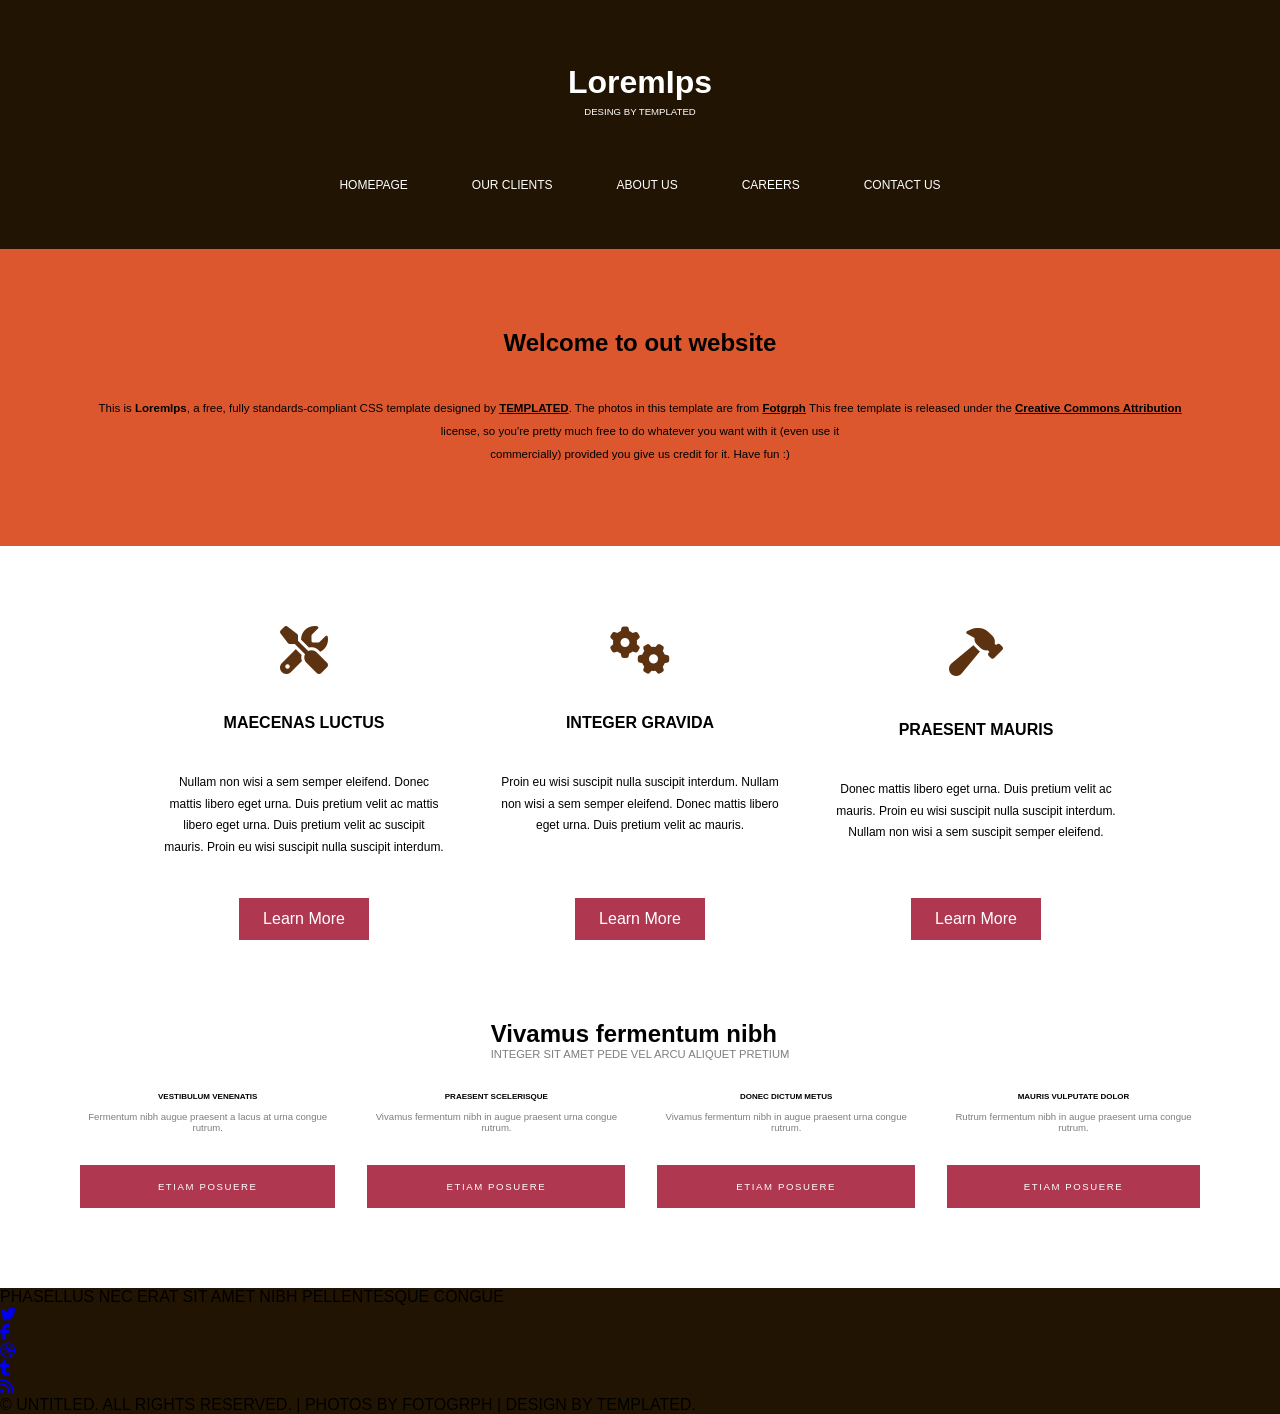
==== projeto-01/index.html @ 2d064c17 "primeiro commit" ====
<!doctype html>
<html lang="pt-br">
  <head>
    <meta charset="UTF-8" />
    <meta http-equiv="X-UA-Compatible" content="IE=edge" />
    <meta name="viewport" content="width=device-width, initial-scale=1.0" />
    <title>Document</title>
    <link
      rel="stylesheet"
      href="https://cdnjs.cloudflare.com/ajax/libs/font-awesome/6.5.0/css/all.min.css"
    />
    <link rel="stylesheet" href="style.css" />
  </head>
  <body>
    <header class="header">
      <div class="header__title-wrapper">
        <h1 class="header__title">LoremIps</h1>
        <span class="header__tagline"
          >Desing by
          <span class="header__tagline--highlight">templated</span>
        </span>
      </div>

      <nav class="nav">
        <ul class="nav__link-list">
          <li class="nav__link-item">
            <a href="#" class="nav__link nav__link-item--active">Homepage</a>
          </li>
          <li class="nav__link-item">
            <a href="#" class="nav__link">Our clients</a>
          </li>
          <li class="nav__link-item">
            <a href="#" class="nav__link">About us</a>
          </li>
          <li class="nav__link-item">
            <a href="#" class="nav__link">Careers</a>
          </li>
          <li class="nav__link-item">
            <a href="#" class="nav__link">Contact us</a>
          </li>
        </ul>
      </nav>
    </header>

    <main class="main">
      <section class="intro-section">
        <h2 class="intro-section__title">Welcome to out website</h2>
        <p class="intro-section__intro">
          This is <strong>LoremIps</strong>, a free, fully standards-compliant CSS template designed
          by <a href="#" class="intro-section__link">TEMPLATED</a>. The photos in this template are
          from <a href="#" class="intro-section__link">Fotgrph</a> This free 
          template is released under the
          <a href="#" class="intro-section__link">Creative Commons Attribution</a> license, so
          you're pretty much free to do whatever you want with it (even use it <br />
          commercially) provided you give us credit for it. Have fun :)
        </p>
      </section>

      <section class="services">
        <div class="services__list">
          <div class="service">
            <i class="fa-solid fa-screwdriver-wrench service__icon"></i>
            <h2 class="service__title">Maecenas Luctus</h2>
            <p class="service__text">
              Nullam non wisi a sem semper eleifend. Donec mattis libero eget urna. Duis pretium
              velit ac mattis libero eget urna. Duis pretium velit ac suscipit mauris. Proin eu wisi
              suscipit nulla suscipit interdum.
            </p>
            <a href="#" class="service__btn">Learn More</a>
          </div>

          <div class="service">
            <i class="fa-solid fa-gears service__icon"></i>
            <h2 class="service__title">Integer Gravida</h2>
            <p class="service__text">
              Proin eu wisi suscipit nulla suscipit interdum. Nullam non wisi a sem semper eleifend.
              Donec mattis libero eget urna. Duis pretium velit ac mauris.
            </p>
            <a href="#" class="service__btn">Learn More</a>
          </div>

          <div class="service">
            <span class="service__icon">
              <i class="fa-solid fa-hammer"></i>
            </span>
            <h2 class="service__title">Praesent Mauris</h2>
            <p class="service__text">
              Donec mattis libero eget urna. Duis pretium velit ac mauris. Proin eu wisi suscipit
              nulla suscipit interdum. Nullam non wisi a sem suscipit semper eleifend.
            </p>
            <a href="#" class="service__btn">Learn More</a>
          </div>
        </div>
      </section>

      <section class="topics">
        <div class="topics__header">
          <h2 class="topics__title">Vivamus fermentum nibh</h2>
          <p class="topics__subtitle">Integer sit amet pede vel arcu aliquet pretium</p>
        </div>

        <div class="topics__list">
          <div class="topic">
            <h3 class="topic__title">Vestibulum Venenatis</h3>
            <p class="topic__text">Fermentum nibh augue praesent a lacus at urna congue rutrum.</p>
            <div class="btn-wrapper"><a href="#" class="topic__btn">Etiam Posuere</a></div>
          </div>

          <div class="topic">
            <h3 class="topic__title">Praesent Scelerisque</h3>
            <p class="topic__text">Vivamus fermentum nibh in augue praesent urna congue rutrum.</p>
            <div class="btn-wrapper"><a href="#" class="topic__btn">Etiam Posuere</a></div>
          </div>

          <div class="topic">
            <h3 class="topic__title">Donec Dictum Metus</h3>
            <p class="topic__text">Vivamus fermentum nibh in augue praesent urna congue rutrum.</p>
            <div class="btn-wrapper"><a href="#" class="topic__btn">Etiam Posuere</a></div>
          </div>

          <div class="topic">
            <h3 class="topic__title">Mauris Vulputate Dolor</h3>
            <p class="topic__text">Rutrum fermentum nibh in augue praesent urna congue rutrum.</p>
            <div class="btn-wrapper"><a href="#" class="topic__btn">Etiam Posuere</a></div>
          </div>
        </div>
      </section>
    </main>

   <footer class="footer">
  <div class="footer__content">
    
    <p class="footer__description">
      PHASELLUS NEC ERAT SIT AMET NIBH PELLENTESQUE CONGUE
    </p>

    <ul class="footer__social-list">
      <li class="footer__social-item">
        <a href="#" class="footer__social-link" aria-label="Twitter">
          <i class="fab fa-twitter"></i>
        </a>
      </li>
      <li class="footer__social-item">
        <a href="#" class="footer__social-link" aria-label="Facebook">
          <i class="fab fa-facebook-f"></i>
        </a>
      </li>
      <li class="footer__social-item">
        <a href="#" class="footer__social-link" aria-label="Dribbble">
          <i class="fab fa-dribbble"></i>
        </a>
      </li>
      <li class="footer__social-item">
        <a href="#" class="footer__social-link" aria-label="Tumblr">
          <i class="fab fa-tumblr"></i>
        </a>
      </li>
      <li class="footer__social-item">
        <a href="#" class="footer__social-link" aria-label="RSS">
          <i class="fas fa-rss"></i>
        </a>
      </li>
    </ul>

    <p class="footer__copyright">
      © UNTITLED. ALL RIGHTS RESERVED. | PHOTOS BY <span class="footer__highlight">FOTOGRPH</span> | DESIGN BY <span class="footer__highlight">TEMPLATED</span>.
    </p>

  </div>
</footer>
  </body>
</html>
---- projeto-01/style.css ----
:root {
    --color-dark:  rgb(34, 20, 3);
    --color-orange: rgb(220, 87, 45);
    --color-pink: rgb(175, 55, 79);
    --color-gold: rgb(93, 50, 16);
    --color-white-500: rgb(255, 255, 255);
    --color-white-200: rgba(255, 255, 255, 0.5);
    --color-black: rgb(0, 0, 0);
}

* {
    margin: 0;
    padding: 0;
    box-sizing: border-box;
}

body {
    font-family: Arial, Helvetica, sans-serif;
}

.header {
    background-color: var(--color-dark);
    color: var(--color-white-500);
    display: flex;
    flex-direction: column;
    align-items: center;
    padding: 4rem 0 3rem 0;
    gap: 3rem;
}

.header__title-wrapper {
    text-align: center;
}

.header__tagline {
    color: var(--color-white);
    font-size: .6rem;
    text-transform: uppercase;

}

.header__tagline--highlight {
    color: var(--color-white-500);
}

.nav__link-list {
    display: flex;
    gap: 2rem;
    list-style-type: none;
}
.nav__link-item {
    padding: .5rem 1rem;
    transition: .3s ease;
}

.nav__link-item:hover {
    background-color: var(--color-pink);
}

.nav__link {
    color: var(--color-white-500);
    font-size: .75rem;
    text-decoration: none;
    text-transform: uppercase;
}

.intro-section {
    text-align: center;
    padding: 5rem;
    background-color: var(--color-orange);
}

.intro-section__title {
    margin-bottom: 2.5rem;
}

.intro-section__intro{
    font-size: .72rem;
    line-height: 2;
}

.intro-section__link {
    color: var(--color-black);
    font-weight: 600;
}

.services {
    padding: 5rem;
}

.services__list {
    display: flex;
    justify-content: center;
    gap: 3.5rem;
}

.service {
    display: flex;
    flex-direction: column;
    gap: 2.5rem;
    max-width: 280px;
    text-align: center;
    align-items: center;
}

.service__icon {
    color: var(--color-gold);
    font-size: 3rem;
}

.service__title {
    font-size: 1rem;
    text-transform: uppercase;
}

.service__text {
    font-size: .75rem;
    line-height: 1.8;
}

.service__btn {
    background-color: var(--color-pink);
    color: var(--color-white-500);
    text-decoration: none;
    padding: .75rem 1.5rem;
    margin-top: auto;
    transition: .3s ease-in-out;
}

.service__btn:hover{
    filter: brightness(1.2) ;
    transform: scale(1.1);
}

.topics {
    display: flex;
    flex-direction: column;
    align-items: center;
    padding: 0 5rem 5rem 5rem;
}

.topics__subtitle {
    font-size: .7rem;
    text-transform: uppercase;
    opacity: .5;
    margin-bottom: 2rem;
}

.topics__list {
    display: flex;
    justify-content: space-between;
    gap: 2rem;
}

.topic {
    max-width: 280px;
    text-align: center;
}

.topic__title {
    font-size: .5rem;
    text-transform: uppercase;
    text-align: center;
    margin-bottom: .6rem ;
}

.topic__text {
    opacity: .5;
    margin-bottom: 2rem;
    font-size: .6rem;
}

.btn-wrapper{
    background-color: var(--color-pink);
    display: flex;
    padding: 1rem 1.5rem;
    justify-content: center;
    align-items: center;
    transition: .3s ease;
    cursor: pointer;
}

.btn-wrapper:hover{
    filter: brightness(1.2) ;
    transform: scale(1.1);
}

.topic__btn {
    color: var(--color-white-500);
    font-size: .6rem;
    text-decoration: none;
    text-transform: uppercase;
    letter-spacing: .1rem;
}

.footer{
    background-color: var(--color-dark);
}
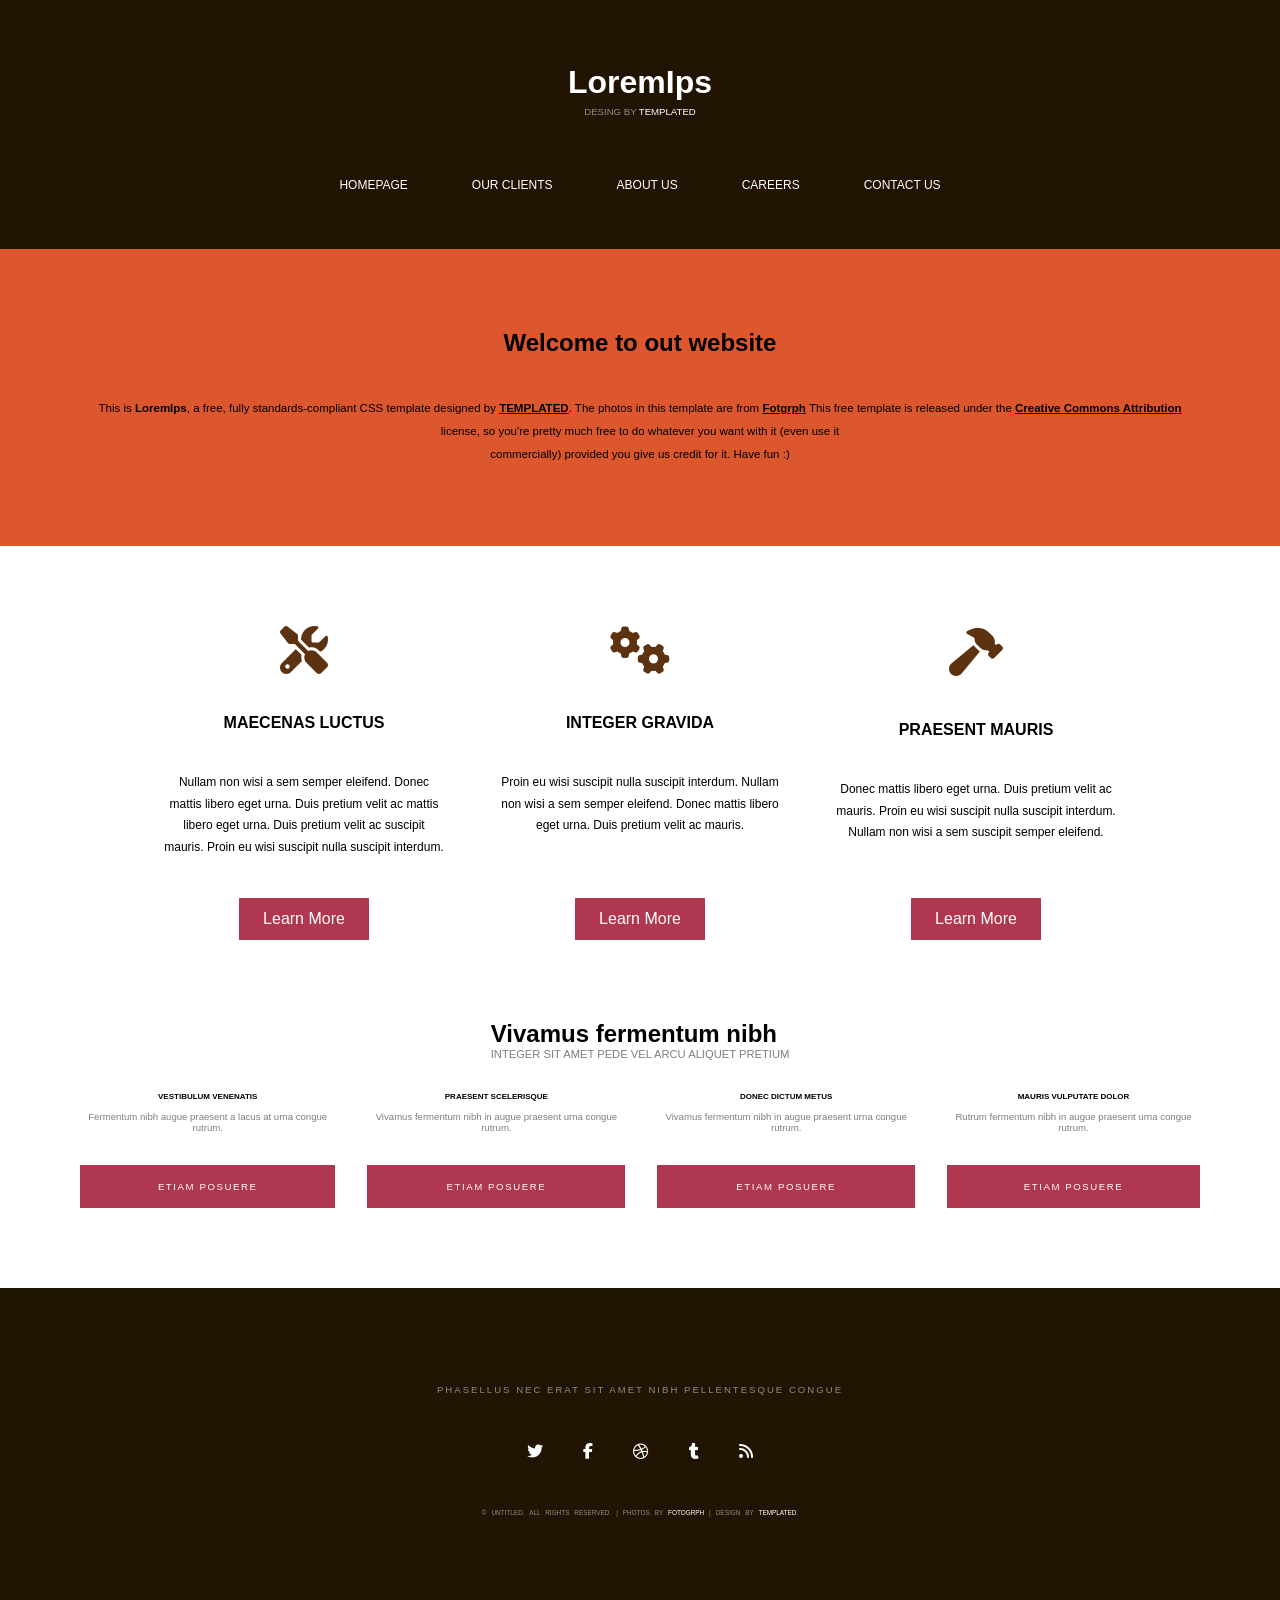
==== commit a957f7ea: "feat: implementar footer do projeto-01" ====
--- a/projeto-01/index.html
+++ b/projeto-01/index.html
@@ -4,7 +4,7 @@
     <meta charset="UTF-8" />
     <meta http-equiv="X-UA-Compatible" content="IE=edge" />
     <meta name="viewport" content="width=device-width, initial-scale=1.0" />
-    <title>Document</title>
+    <title>Lorem Ipsum</title>
     <link
       rel="stylesheet"
       href="https://cdnjs.cloudflare.com/ajax/libs/font-awesome/6.5.0/css/all.min.css"
@@ -48,8 +48,8 @@
         <p class="intro-section__intro">
           This is <strong>LoremIps</strong>, a free, fully standards-compliant CSS template designed
           by <a href="#" class="intro-section__link">TEMPLATED</a>. The photos in this template are
-          from <a href="#" class="intro-section__link">Fotgrph</a> This free 
-          template is released under the
+          from <a href="#" class="intro-section__link">Fotgrph</a> This free template is released
+          under the
           <a href="#" class="intro-section__link">Creative Commons Attribution</a> license, so
           you're pretty much free to do whatever you want with it (even use it <br />
           commercially) provided you give us credit for it. Have fun :)
@@ -127,46 +127,42 @@
       </section>
     </main>
 
-   <footer class="footer">
-  <div class="footer__content">
-    
-    <p class="footer__description">
-      PHASELLUS NEC ERAT SIT AMET NIBH PELLENTESQUE CONGUE
-    </p>
+    <footer class="footer">
+      <p class="footer__description">Phasellus Nec Erat Sit Amet Nibh Pellentesque Congue</p>
 
-    <ul class="footer__social-list">
-      <li class="footer__social-item">
-        <a href="#" class="footer__social-link" aria-label="Twitter">
-          <i class="fab fa-twitter"></i>
-        </a>
-      </li>
-      <li class="footer__social-item">
-        <a href="#" class="footer__social-link" aria-label="Facebook">
-          <i class="fab fa-facebook-f"></i>
-        </a>
-      </li>
-      <li class="footer__social-item">
-        <a href="#" class="footer__social-link" aria-label="Dribbble">
-          <i class="fab fa-dribbble"></i>
-        </a>
-      </li>
-      <li class="footer__social-item">
-        <a href="#" class="footer__social-link" aria-label="Tumblr">
-          <i class="fab fa-tumblr"></i>
-        </a>
-      </li>
-      <li class="footer__social-item">
-        <a href="#" class="footer__social-link" aria-label="RSS">
-          <i class="fas fa-rss"></i>
-        </a>
-      </li>
-    </ul>
+      <ul class="footer__social-list">
+        <li class="footer__social-item">
+          <a href="#" class="footer__social-link" aria-label="Twitter">
+            <i class="fab fa-twitter"></i>
+          </a>
+        </li>
+        <li class="footer__social-item">
+          <a href="#" class="footer__social-link" aria-label="Facebook">
+            <i class="fab fa-facebook-f"></i>
+          </a>
+        </li>
+        <li class="footer__social-item">
+          <a href="#" class="footer__social-link" aria-label="Dribbble">
+            <i class="fab fa-dribbble"></i>
+          </a>
+        </li>
+        <li class="footer__social-item">
+          <a href="#" class="footer__social-link" aria-label="Tumblr">
+            <i class="fab fa-tumblr"></i>
+          </a>
+        </li>
+        <li class="footer__social-item">
+          <a href="#" class="footer__social-link" aria-label="RSS">
+            <i class="fas fa-rss"></i>
+          </a>
+        </li>
+      </ul>
 
-    <p class="footer__copyright">
-      © UNTITLED. ALL RIGHTS RESERVED. | PHOTOS BY <span class="footer__highlight">FOTOGRPH</span> | DESIGN BY <span class="footer__highlight">TEMPLATED</span>.
-    </p>
-
-  </div>
-</footer>
+      <p class="footer__copyright">
+        © Untitled. All Rights Reserved. | Photos by
+        <span class="footer__highlight">FOTOGRPH</span> | DESIGN BY
+        <span class="footer__highlight">TEMPLATED</span>.
+      </p>
+    </footer>
   </body>
 </html>
--- a/projeto-01/style.css
+++ b/projeto-01/style.css
@@ -33,10 +33,9 @@
 }
 
 .header__tagline {
-    color: var(--color-white);
-    font-size: .6rem;
-    text-transform: uppercase;
-
+    color: var(--color-white-200);
+    font-size: .6rem;
+    text-transform: uppercase;
 }
 
 .header__tagline--highlight {
@@ -195,4 +194,37 @@
 
 .footer{
     background-color: var(--color-dark);
+    display: flex;
+    justify-content: center;
+    align-items: center;
+    flex-direction: column;
+    color: var(--color-white-200);
+    padding: 6rem;
+    gap: 3rem;
+}
+
+.footer__description{
+    text-transform: uppercase;
+    font-size: .6rem;
+    letter-spacing: 2px;
+}
+
+.footer__social-list {
+    list-style: none;
+    display: flex;
+    gap: 2.5rem;
+}
+
+.footer__social-link{
+    color: var(--color-white-500);
+}
+
+.footer__copyright{
+    font-size: .4rem;
+    text-transform: uppercase;
+    word-spacing: .2rem;
+}
+
+.footer__highlight{
+    color: var(--color-white-500);
 }
